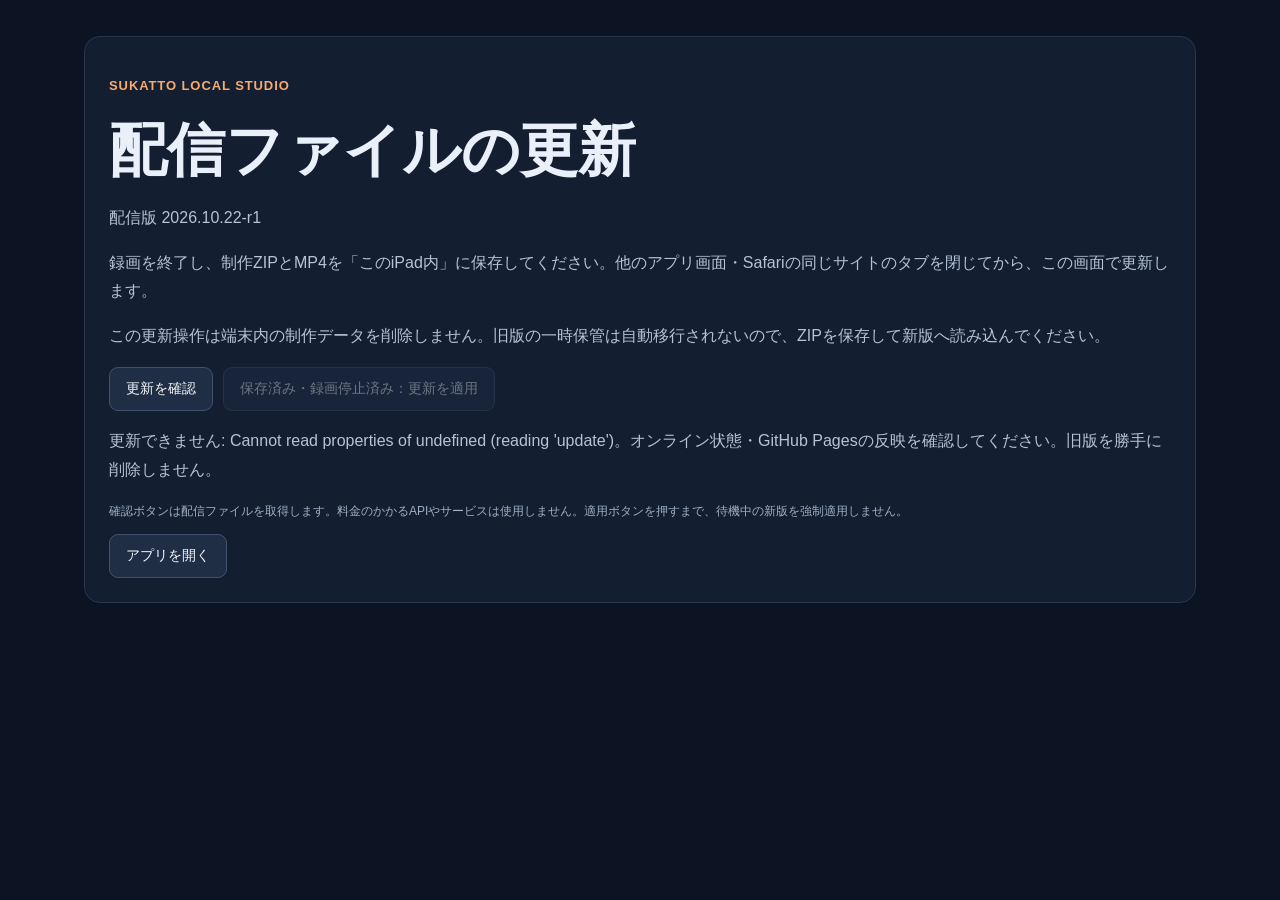
==== update.html @ 97cbc123 "Add files via upload" ====
<!doctype html><html lang="ja"><head><meta charset="utf-8"><meta name="viewport" content="width=device-width,initial-scale=1"><meta http-equiv="Content-Security-Policy" content="default-src 'self'; script-src 'self'; style-src 'self'; connect-src 'self'; object-src 'none'; base-uri 'self'"><title>SUKATTO 更新確認</title><link rel="stylesheet" href="style.css"></head><body><main><section class="card"><p class="eyebrow">SUKATTO LOCAL STUDIO</p><h1>配信ファイルの更新</h1><p id="release">配信版 2026.10.22-r1</p><p>録画を終了し、制作ZIPとMP4を「このiPad内」に保存してください。他のアプリ画面・Safariの同じサイトのタブを閉じてから、この画面で更新します。</p><p>この更新操作は端末内の制作データを削除しません。旧版の一時保管は自動移行されないので、ZIPを保存して新版へ読み込んでください。</p><div class="buttons"><button id="check">更新を確認</button><button id="apply" disabled>保存済み・録画停止済み：更新を適用</button></div><p id="state" role="status" aria-live="polite">更新確認を準備中…</p><p class="small">確認ボタンは配信ファイルを取得します。料金のかかるAPIやサービスは使用しません。適用ボタンを押すまで、待機中の新版を強制適用しません。</p><a id="open" class="button" href="./">アプリを開く</a></section></main><script src="update.js"></script></body></html>
---- style.css ----
:root{font-family:-apple-system,BlinkMacSystemFont,'Hiragino Sans','Noto Sans CJK JP',sans-serif;color:#eaf0fa;background:#0c1322;font-size:16px;color-scheme:dark}*{box-sizing:border-box}body{margin:0}header{padding:22px max(5vw,20px);border-bottom:1px solid #293449;display:flex;align-items:center;justify-content:space-between;gap:16px}.brand{letter-spacing:.13em;font-weight:800}.brand span{display:block;font-size:10px;color:#90a4bd;letter-spacing:.22em;margin-top:6px}#offline{font-size:12px;color:#a8d8c3}main{max-width:1160px;margin:auto;padding:36px 24px}.eyebrow{color:#f7aa6e;font-weight:600;letter-spacing:.07em;font-size:13px}h1{font-size:clamp(36px,5vw,58px);line-height:1.3;margin:15px 0}p{line-height:1.8;color:#b6c3d6}.intro{margin-bottom:30px;max-width:740px}.notice{border-left:3px solid #eaa166;padding:12px 16px;background:#211f26;font-size:14px}.layout{display:grid;grid-template-columns:minmax(0,1.5fr) minmax(260px,1fr);gap:24px}.card{padding:24px;border:1px solid #2a374d;background:#131e31;border-radius:16px;margin-bottom:20px}h2{font-size:18px;margin:0 0 20px}h2 span{font-size:12px;color:#f7aa6e;margin-right:12px}.buttons{display:flex;gap:10px;flex-wrap:wrap;margin:14px 0}button,.button{border:1px solid #40516b;border-radius:9px;background:#202e45;color:#f5f7fc;font:inherit;font-size:14px;padding:12px 16px;cursor:pointer;text-decoration:none;display:inline-block;min-height:44px}button:disabled{opacity:.4;cursor:not-allowed}button.primary{background:#f5ad76;color:#172136;border:0;font-weight:700}button:hover,.button:hover{filter:brightness(1.1)}label{display:block;font-size:14px;color:#cbd6e6;margin:16px 0}select,textarea{width:100%;background:#0c1525;color:#f4f6fb;border:1px solid #40516b;border-radius:8px;padding:12px;margin-top:8px;font:inherit}textarea{min-height:320px;font:12px/1.5 monospace}.upload{border:1px dashed #4c6380;border-radius:10px;padding:14px}.upload input{display:block;max-width:100%;margin-top:12px}.small{font-size:12px;color:#9eafc6}progress{width:100%;height:10px;accent-color:#f5ad76}summary{cursor:pointer;line-height:1.6;color:#d6e0ed}video{width:100%;max-height:520px;border-radius:10px;background:#000}.previewShell{position:sticky;top:20px;background:#18253a;border:1px solid #30415a;padding:16px;border-radius:18px;margin-bottom:20px}.previewLabel{display:flex;justify-content:space-between;font-size:11px;letter-spacing:.12em;color:#8ea2bf;padding-bottom:14px}.previewLabel span{letter-spacing:0;color:#f7aa6e}canvas{width:100%;height:auto;max-height:640px;object-fit:contain;display:block;background:#17263e;border-radius:10px}#sceneInfo{text-align:center;font-size:12px;margin-bottom:0}li{line-height:2.1;color:#b7c5d9}ol{padding-left:20px}#status{font-size:14px;overflow-wrap:anywhere}footer{text-align:center;padding:32px;font-size:12px;color:#7e92af}.busy .controls input,.busy .controls select,.busy .controls textarea{pointer-events:none;opacity:.55}[hidden]{display:none!important}@media(max-width:760px){.layout{grid-template-columns:1fr}aside{order:-1}.previewShell{position:static;max-width:250px;margin:0 auto 22px}aside .card{display:none}main{padding:24px 16px}.card{padding:19px}h1{font-size:38px}header{padding:18px}#offline{font-size:10px}}

pre{white-space:pre-wrap;overflow-wrap:anywhere;font-size:12px;color:#b6c3d6}input[type=range]{display:block;width:100%;margin-top:14px}input[type=checkbox]{width:auto}
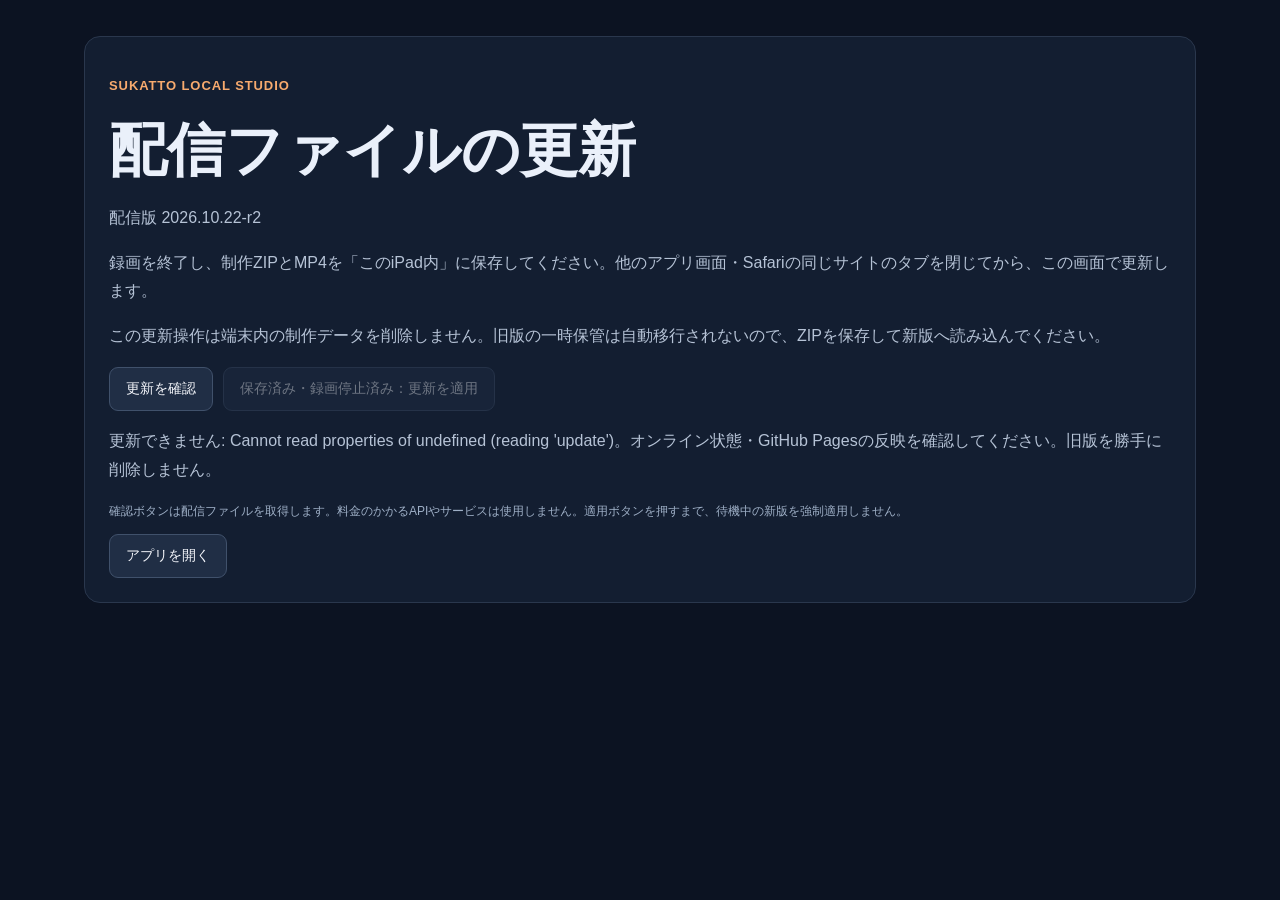
==== commit 3b5f7d56: "Add files via upload" ====
--- a/update.html
+++ b/update.html
@@ -1 +1 @@
-<!doctype html><html lang="ja"><head><meta charset="utf-8"><meta name="viewport" content="width=device-width,initial-scale=1"><meta http-equiv="Content-Security-Policy" content="default-src 'self'; script-src 'self'; style-src 'self'; connect-src 'self'; object-src 'none'; base-uri 'self'"><title>SUKATTO 更新確認</title><link rel="stylesheet" href="style.css"></head><body><main><section class="card"><p class="eyebrow">SUKATTO LOCAL STUDIO</p><h1>配信ファイルの更新</h1><p id="release">配信版 2026.10.22-r1</p><p>録画を終了し、制作ZIPとMP4を「このiPad内」に保存してください。他のアプリ画面・Safariの同じサイトのタブを閉じてから、この画面で更新します。</p><p>この更新操作は端末内の制作データを削除しません。旧版の一時保管は自動移行されないので、ZIPを保存して新版へ読み込んでください。</p><div class="buttons"><button id="check">更新を確認</button><button id="apply" disabled>保存済み・録画停止済み：更新を適用</button></div><p id="state" role="status" aria-live="polite">更新確認を準備中…</p><p class="small">確認ボタンは配信ファイルを取得します。料金のかかるAPIやサービスは使用しません。適用ボタンを押すまで、待機中の新版を強制適用しません。</p><a id="open" class="button" href="./">アプリを開く</a></section></main><script src="update.js"></script></body></html>
+<!doctype html><html lang="ja"><head><meta charset="utf-8"><meta name="viewport" content="width=device-width,initial-scale=1"><meta http-equiv="Content-Security-Policy" content="default-src 'self'; script-src 'self'; style-src 'self'; connect-src 'self'; object-src 'none'; base-uri 'self'"><title>SUKATTO 更新確認</title><link rel="stylesheet" href="style.css"></head><body><main><section class="card"><p class="eyebrow">SUKATTO LOCAL STUDIO</p><h1>配信ファイルの更新</h1><p id="release">配信版 2026.10.22-r2</p><p>録画を終了し、制作ZIPとMP4を「このiPad内」に保存してください。他のアプリ画面・Safariの同じサイトのタブを閉じてから、この画面で更新します。</p><p>この更新操作は端末内の制作データを削除しません。旧版の一時保管は自動移行されないので、ZIPを保存して新版へ読み込んでください。</p><div class="buttons"><button id="check">更新を確認</button><button id="apply" disabled>保存済み・録画停止済み：更新を適用</button></div><p id="state" role="status" aria-live="polite">更新確認を準備中…</p><p class="small">確認ボタンは配信ファイルを取得します。料金のかかるAPIやサービスは使用しません。適用ボタンを押すまで、待機中の新版を強制適用しません。</p><a id="open" class="button" href="./">アプリを開く</a></section></main><script src="update.js"></script></body></html>
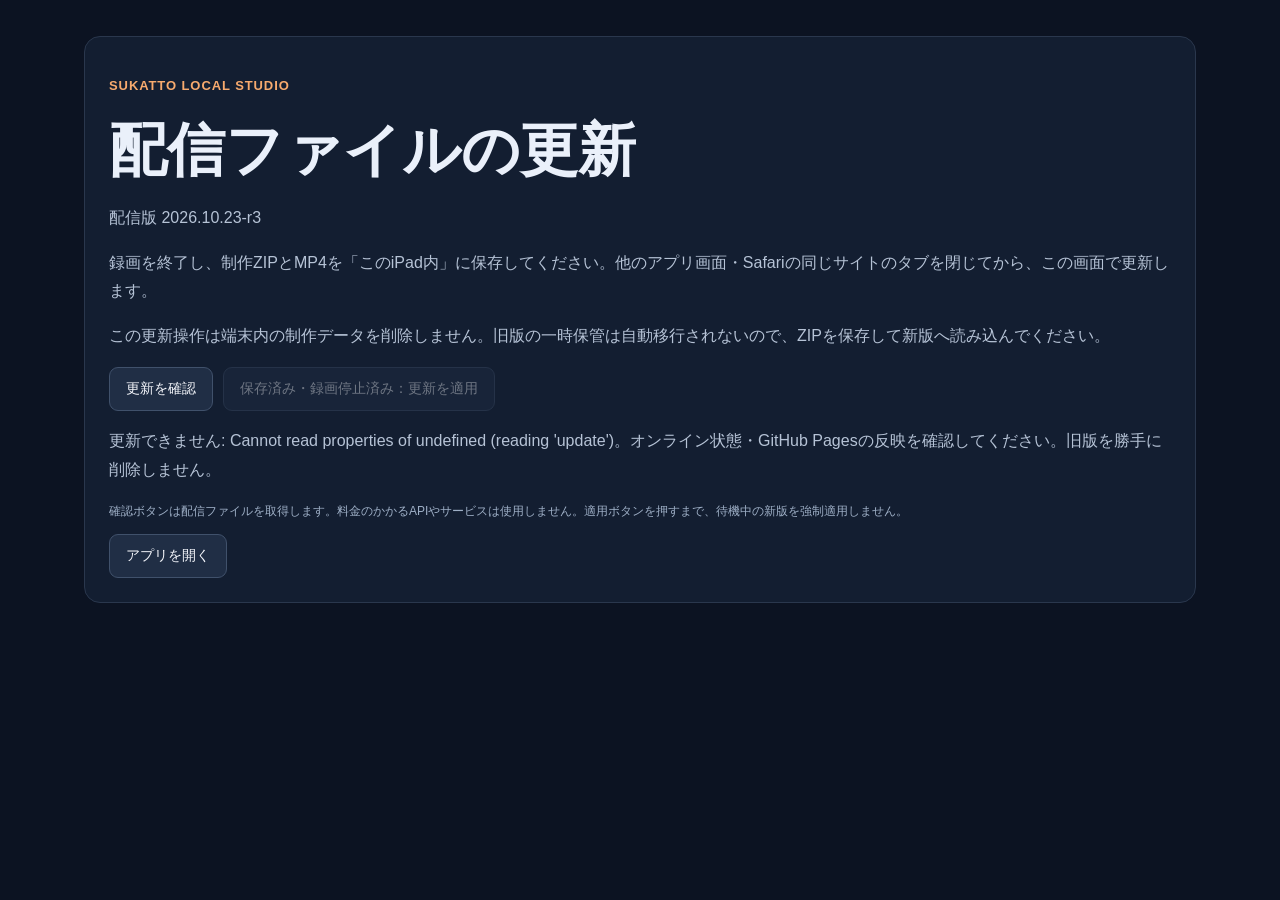
==== commit f000b778: "Add files via upload" ====
--- a/update.html
+++ b/update.html
@@ -1 +1 @@
-<!doctype html><html lang="ja"><head><meta charset="utf-8"><meta name="viewport" content="width=device-width,initial-scale=1"><meta http-equiv="Content-Security-Policy" content="default-src 'self'; script-src 'self'; style-src 'self'; connect-src 'self'; object-src 'none'; base-uri 'self'"><title>SUKATTO 更新確認</title><link rel="stylesheet" href="style.css"></head><body><main><section class="card"><p class="eyebrow">SUKATTO LOCAL STUDIO</p><h1>配信ファイルの更新</h1><p id="release">配信版 2026.10.22-r2</p><p>録画を終了し、制作ZIPとMP4を「このiPad内」に保存してください。他のアプリ画面・Safariの同じサイトのタブを閉じてから、この画面で更新します。</p><p>この更新操作は端末内の制作データを削除しません。旧版の一時保管は自動移行されないので、ZIPを保存して新版へ読み込んでください。</p><div class="buttons"><button id="check">更新を確認</button><button id="apply" disabled>保存済み・録画停止済み：更新を適用</button></div><p id="state" role="status" aria-live="polite">更新確認を準備中…</p><p class="small">確認ボタンは配信ファイルを取得します。料金のかかるAPIやサービスは使用しません。適用ボタンを押すまで、待機中の新版を強制適用しません。</p><a id="open" class="button" href="./">アプリを開く</a></section></main><script src="update.js"></script></body></html>
+<!doctype html><html lang="ja"><head><meta charset="utf-8"><meta name="viewport" content="width=device-width,initial-scale=1"><meta http-equiv="Content-Security-Policy" content="default-src 'self'; script-src 'self'; style-src 'self'; connect-src 'self'; object-src 'none'; base-uri 'self'"><title>SUKATTO 更新確認</title><link rel="stylesheet" href="style.css"></head><body><main><section class="card"><p class="eyebrow">SUKATTO LOCAL STUDIO</p><h1>配信ファイルの更新</h1><p id="release">配信版 2026.10.23-r3</p><p>録画を終了し、制作ZIPとMP4を「このiPad内」に保存してください。他のアプリ画面・Safariの同じサイトのタブを閉じてから、この画面で更新します。</p><p>この更新操作は端末内の制作データを削除しません。旧版の一時保管は自動移行されないので、ZIPを保存して新版へ読み込んでください。</p><div class="buttons"><button id="check">更新を確認</button><button id="apply" disabled>保存済み・録画停止済み：更新を適用</button></div><p id="state" role="status" aria-live="polite">更新確認を準備中…</p><p class="small">確認ボタンは配信ファイルを取得します。料金のかかるAPIやサービスは使用しません。適用ボタンを押すまで、待機中の新版を強制適用しません。</p><a id="open" class="button" href="./">アプリを開く</a></section></main><script src="update.js"></script></body></html>
--- a/style.css
+++ b/style.css
@@ -1,3 +1,5 @@
 :root{font-family:-apple-system,BlinkMacSystemFont,'Hiragino Sans','Noto Sans CJK JP',sans-serif;color:#eaf0fa;background:#0c1322;font-size:16px;color-scheme:dark}*{box-sizing:border-box}body{margin:0}header{padding:22px max(5vw,20px);border-bottom:1px solid #293449;display:flex;align-items:center;justify-content:space-between;gap:16px}.brand{letter-spacing:.13em;font-weight:800}.brand span{display:block;font-size:10px;color:#90a4bd;letter-spacing:.22em;margin-top:6px}#offline{font-size:12px;color:#a8d8c3}main{max-width:1160px;margin:auto;padding:36px 24px}.eyebrow{color:#f7aa6e;font-weight:600;letter-spacing:.07em;font-size:13px}h1{font-size:clamp(36px,5vw,58px);line-height:1.3;margin:15px 0}p{line-height:1.8;color:#b6c3d6}.intro{margin-bottom:30px;max-width:740px}.notice{border-left:3px solid #eaa166;padding:12px 16px;background:#211f26;font-size:14px}.layout{display:grid;grid-template-columns:minmax(0,1.5fr) minmax(260px,1fr);gap:24px}.card{padding:24px;border:1px solid #2a374d;background:#131e31;border-radius:16px;margin-bottom:20px}h2{font-size:18px;margin:0 0 20px}h2 span{font-size:12px;color:#f7aa6e;margin-right:12px}.buttons{display:flex;gap:10px;flex-wrap:wrap;margin:14px 0}button,.button{border:1px solid #40516b;border-radius:9px;background:#202e45;color:#f5f7fc;font:inherit;font-size:14px;padding:12px 16px;cursor:pointer;text-decoration:none;display:inline-block;min-height:44px}button:disabled{opacity:.4;cursor:not-allowed}button.primary{background:#f5ad76;color:#172136;border:0;font-weight:700}button:hover,.button:hover{filter:brightness(1.1)}label{display:block;font-size:14px;color:#cbd6e6;margin:16px 0}select,textarea{width:100%;background:#0c1525;color:#f4f6fb;border:1px solid #40516b;border-radius:8px;padding:12px;margin-top:8px;font:inherit}textarea{min-height:320px;font:12px/1.5 monospace}.upload{border:1px dashed #4c6380;border-radius:10px;padding:14px}.upload input{display:block;max-width:100%;margin-top:12px}.small{font-size:12px;color:#9eafc6}progress{width:100%;height:10px;accent-color:#f5ad76}summary{cursor:pointer;line-height:1.6;color:#d6e0ed}video{width:100%;max-height:520px;border-radius:10px;background:#000}.previewShell{position:sticky;top:20px;background:#18253a;border:1px solid #30415a;padding:16px;border-radius:18px;margin-bottom:20px}.previewLabel{display:flex;justify-content:space-between;font-size:11px;letter-spacing:.12em;color:#8ea2bf;padding-bottom:14px}.previewLabel span{letter-spacing:0;color:#f7aa6e}canvas{width:100%;height:auto;max-height:640px;object-fit:contain;display:block;background:#17263e;border-radius:10px}#sceneInfo{text-align:center;font-size:12px;margin-bottom:0}li{line-height:2.1;color:#b7c5d9}ol{padding-left:20px}#status{font-size:14px;overflow-wrap:anywhere}footer{text-align:center;padding:32px;font-size:12px;color:#7e92af}.busy .controls input,.busy .controls select,.busy .controls textarea{pointer-events:none;opacity:.55}[hidden]{display:none!important}@media(max-width:760px){.layout{grid-template-columns:1fr}aside{order:-1}.previewShell{position:static;max-width:250px;margin:0 auto 22px}aside .card{display:none}main{padding:24px 16px}.card{padding:19px}h1{font-size:38px}header{padding:18px}#offline{font-size:10px}}
 
 pre{white-space:pre-wrap;overflow-wrap:anywhere;font-size:12px;color:#b6c3d6}input[type=range]{display:block;width:100%;margin-top:14px}input[type=checkbox]{width:auto}
+
+.recordingDiagnosticCanvas{width:180px!important;height:320px!important;max-height:none!important}.diagnosticVideo{width:180px;height:320px;object-fit:contain}#diagnosticMonitor{display:flex;flex-wrap:wrap;gap:8px}
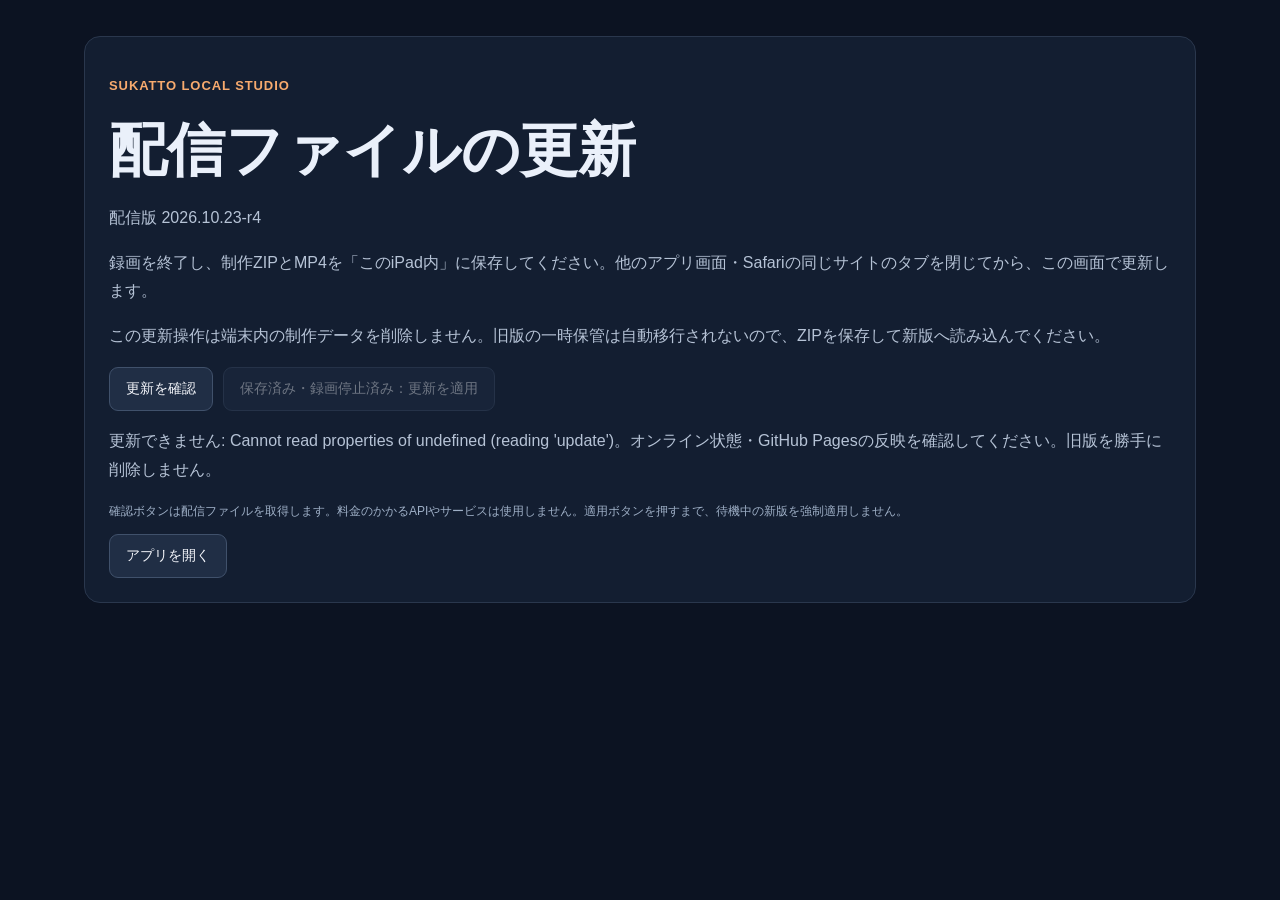
==== commit ec171247: "Add files via upload" ====
--- a/update.html
+++ b/update.html
@@ -1 +1 @@
-<!doctype html><html lang="ja"><head><meta charset="utf-8"><meta name="viewport" content="width=device-width,initial-scale=1"><meta http-equiv="Content-Security-Policy" content="default-src 'self'; script-src 'self'; style-src 'self'; connect-src 'self'; object-src 'none'; base-uri 'self'"><title>SUKATTO 更新確認</title><link rel="stylesheet" href="style.css"></head><body><main><section class="card"><p class="eyebrow">SUKATTO LOCAL STUDIO</p><h1>配信ファイルの更新</h1><p id="release">配信版 2026.10.23-r3</p><p>録画を終了し、制作ZIPとMP4を「このiPad内」に保存してください。他のアプリ画面・Safariの同じサイトのタブを閉じてから、この画面で更新します。</p><p>この更新操作は端末内の制作データを削除しません。旧版の一時保管は自動移行されないので、ZIPを保存して新版へ読み込んでください。</p><div class="buttons"><button id="check">更新を確認</button><button id="apply" disabled>保存済み・録画停止済み：更新を適用</button></div><p id="state" role="status" aria-live="polite">更新確認を準備中…</p><p class="small">確認ボタンは配信ファイルを取得します。料金のかかるAPIやサービスは使用しません。適用ボタンを押すまで、待機中の新版を強制適用しません。</p><a id="open" class="button" href="./">アプリを開く</a></section></main><script src="update.js"></script></body></html>
+<!doctype html><html lang="ja"><head><meta charset="utf-8"><meta name="viewport" content="width=device-width,initial-scale=1"><meta http-equiv="Content-Security-Policy" content="default-src 'self'; script-src 'self'; style-src 'self'; connect-src 'self'; object-src 'none'; base-uri 'self'"><title>SUKATTO 更新確認</title><link rel="stylesheet" href="style.css"></head><body><main><section class="card"><p class="eyebrow">SUKATTO LOCAL STUDIO</p><h1>配信ファイルの更新</h1><p id="release">配信版 2026.10.23-r4</p><p>録画を終了し、制作ZIPとMP4を「このiPad内」に保存してください。他のアプリ画面・Safariの同じサイトのタブを閉じてから、この画面で更新します。</p><p>この更新操作は端末内の制作データを削除しません。旧版の一時保管は自動移行されないので、ZIPを保存して新版へ読み込んでください。</p><div class="buttons"><button id="check">更新を確認</button><button id="apply" disabled>保存済み・録画停止済み：更新を適用</button></div><p id="state" role="status" aria-live="polite">更新確認を準備中…</p><p class="small">確認ボタンは配信ファイルを取得します。料金のかかるAPIやサービスは使用しません。適用ボタンを押すまで、待機中の新版を強制適用しません。</p><a id="open" class="button" href="./">アプリを開く</a></section></main><script src="update.js"></script></body></html>
--- a/style.css
+++ b/style.css
@@ -3,3 +3,5 @@
 pre{white-space:pre-wrap;overflow-wrap:anywhere;font-size:12px;color:#b6c3d6}input[type=range]{display:block;width:100%;margin-top:14px}input[type=checkbox]{width:auto}
 
 .recordingDiagnosticCanvas{width:180px!important;height:320px!important;max-height:none!important}.diagnosticVideo{width:180px;height:320px;object-fit:contain}#diagnosticMonitor{display:flex;flex-wrap:wrap;gap:8px}
+
+a[aria-disabled=true]{opacity:.4;cursor:not-allowed}#resultInfo,#saveIntegrityStatus{overflow-wrap:anywhere}
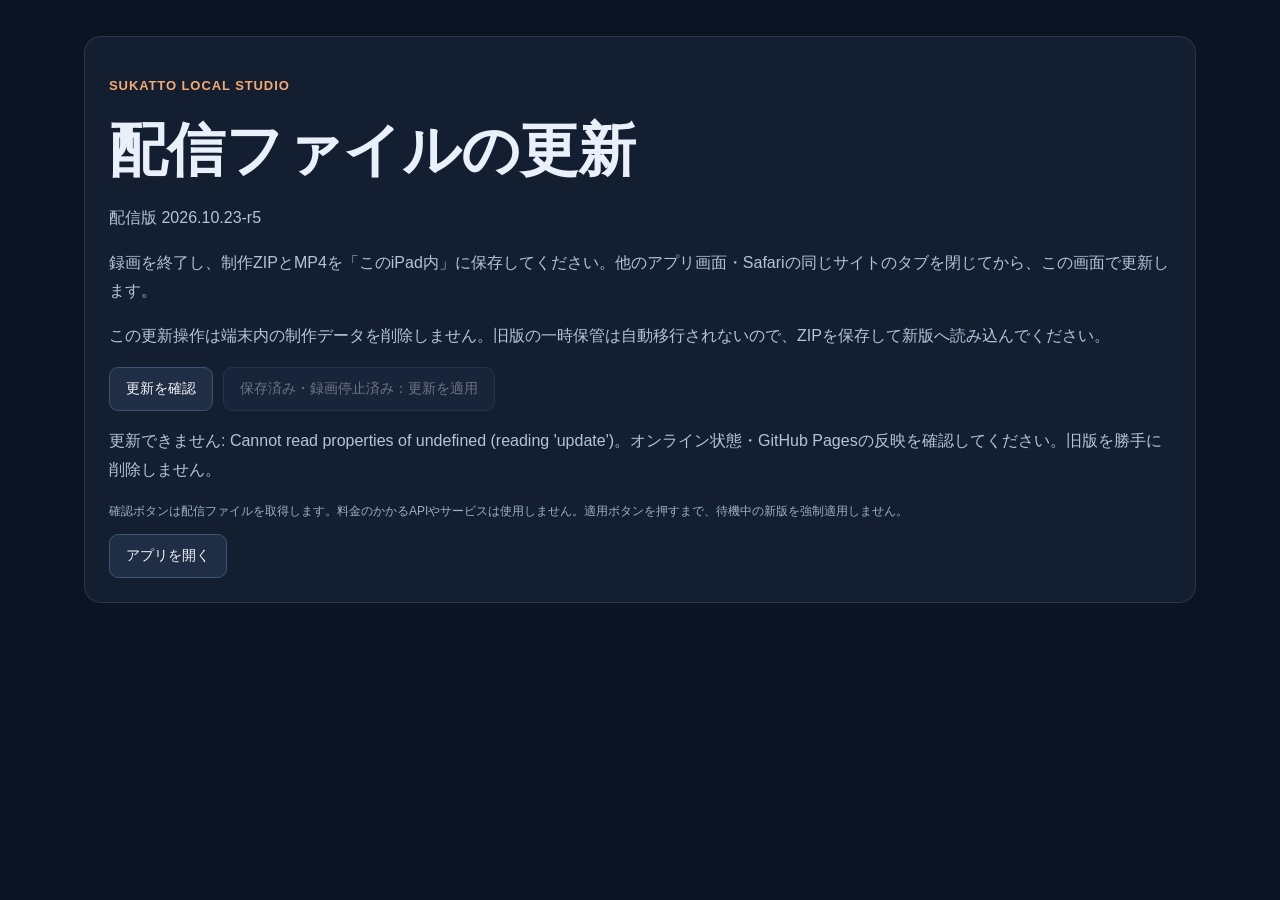
==== commit d225ddde: "Add files via upload" ====
--- a/update.html
+++ b/update.html
@@ -1 +1 @@
-<!doctype html><html lang="ja"><head><meta charset="utf-8"><meta name="viewport" content="width=device-width,initial-scale=1"><meta http-equiv="Content-Security-Policy" content="default-src 'self'; script-src 'self'; style-src 'self'; connect-src 'self'; object-src 'none'; base-uri 'self'"><title>SUKATTO 更新確認</title><link rel="stylesheet" href="style.css"></head><body><main><section class="card"><p class="eyebrow">SUKATTO LOCAL STUDIO</p><h1>配信ファイルの更新</h1><p id="release">配信版 2026.10.23-r4</p><p>録画を終了し、制作ZIPとMP4を「このiPad内」に保存してください。他のアプリ画面・Safariの同じサイトのタブを閉じてから、この画面で更新します。</p><p>この更新操作は端末内の制作データを削除しません。旧版の一時保管は自動移行されないので、ZIPを保存して新版へ読み込んでください。</p><div class="buttons"><button id="check">更新を確認</button><button id="apply" disabled>保存済み・録画停止済み：更新を適用</button></div><p id="state" role="status" aria-live="polite">更新確認を準備中…</p><p class="small">確認ボタンは配信ファイルを取得します。料金のかかるAPIやサービスは使用しません。適用ボタンを押すまで、待機中の新版を強制適用しません。</p><a id="open" class="button" href="./">アプリを開く</a></section></main><script src="update.js"></script></body></html>
+<!doctype html><html lang="ja"><head><meta charset="utf-8"><meta name="viewport" content="width=device-width,initial-scale=1"><meta http-equiv="Content-Security-Policy" content="default-src 'self'; script-src 'self'; style-src 'self'; connect-src 'self'; object-src 'none'; base-uri 'self'"><title>SUKATTO 更新確認</title><link rel="stylesheet" href="style.css"></head><body><main><section class="card"><p class="eyebrow">SUKATTO LOCAL STUDIO</p><h1>配信ファイルの更新</h1><p id="release">配信版 2026.10.23-r5</p><p>録画を終了し、制作ZIPとMP4を「このiPad内」に保存してください。他のアプリ画面・Safariの同じサイトのタブを閉じてから、この画面で更新します。</p><p>この更新操作は端末内の制作データを削除しません。旧版の一時保管は自動移行されないので、ZIPを保存して新版へ読み込んでください。</p><div class="buttons"><button id="check">更新を確認</button><button id="apply" disabled>保存済み・録画停止済み：更新を適用</button></div><p id="state" role="status" aria-live="polite">更新確認を準備中…</p><p class="small">確認ボタンは配信ファイルを取得します。料金のかかるAPIやサービスは使用しません。適用ボタンを押すまで、待機中の新版を強制適用しません。</p><a id="open" class="button" href="./">アプリを開く</a></section></main><script src="update.js"></script></body></html>
--- a/style.css
+++ b/style.css
@@ -5,3 +5,5 @@
 .recordingDiagnosticCanvas{width:180px!important;height:320px!important;max-height:none!important}.diagnosticVideo{width:180px;height:320px;object-fit:contain}#diagnosticMonitor{display:flex;flex-wrap:wrap;gap:8px}
 
 a[aria-disabled=true]{opacity:.4;cursor:not-allowed}#resultInfo,#saveIntegrityStatus{overflow-wrap:anywhere}
+
+#selectedFileInfo,#fileReadStatus,#comparisonSummary{overflow-wrap:anywhere}#comparisonSummary{white-space:pre-wrap}#inspectMP4{width:100%;min-height:48px}#savedFileSection{scroll-margin-top:16px}#fileReadStatus[data-stage=verified]{color:#a8e0b6}#fileReadStatus[data-stage=mismatch],#fileReadStatus[data-stage=json],#fileReadStatus[data-stage=verification-error]{color:#ffc491}
